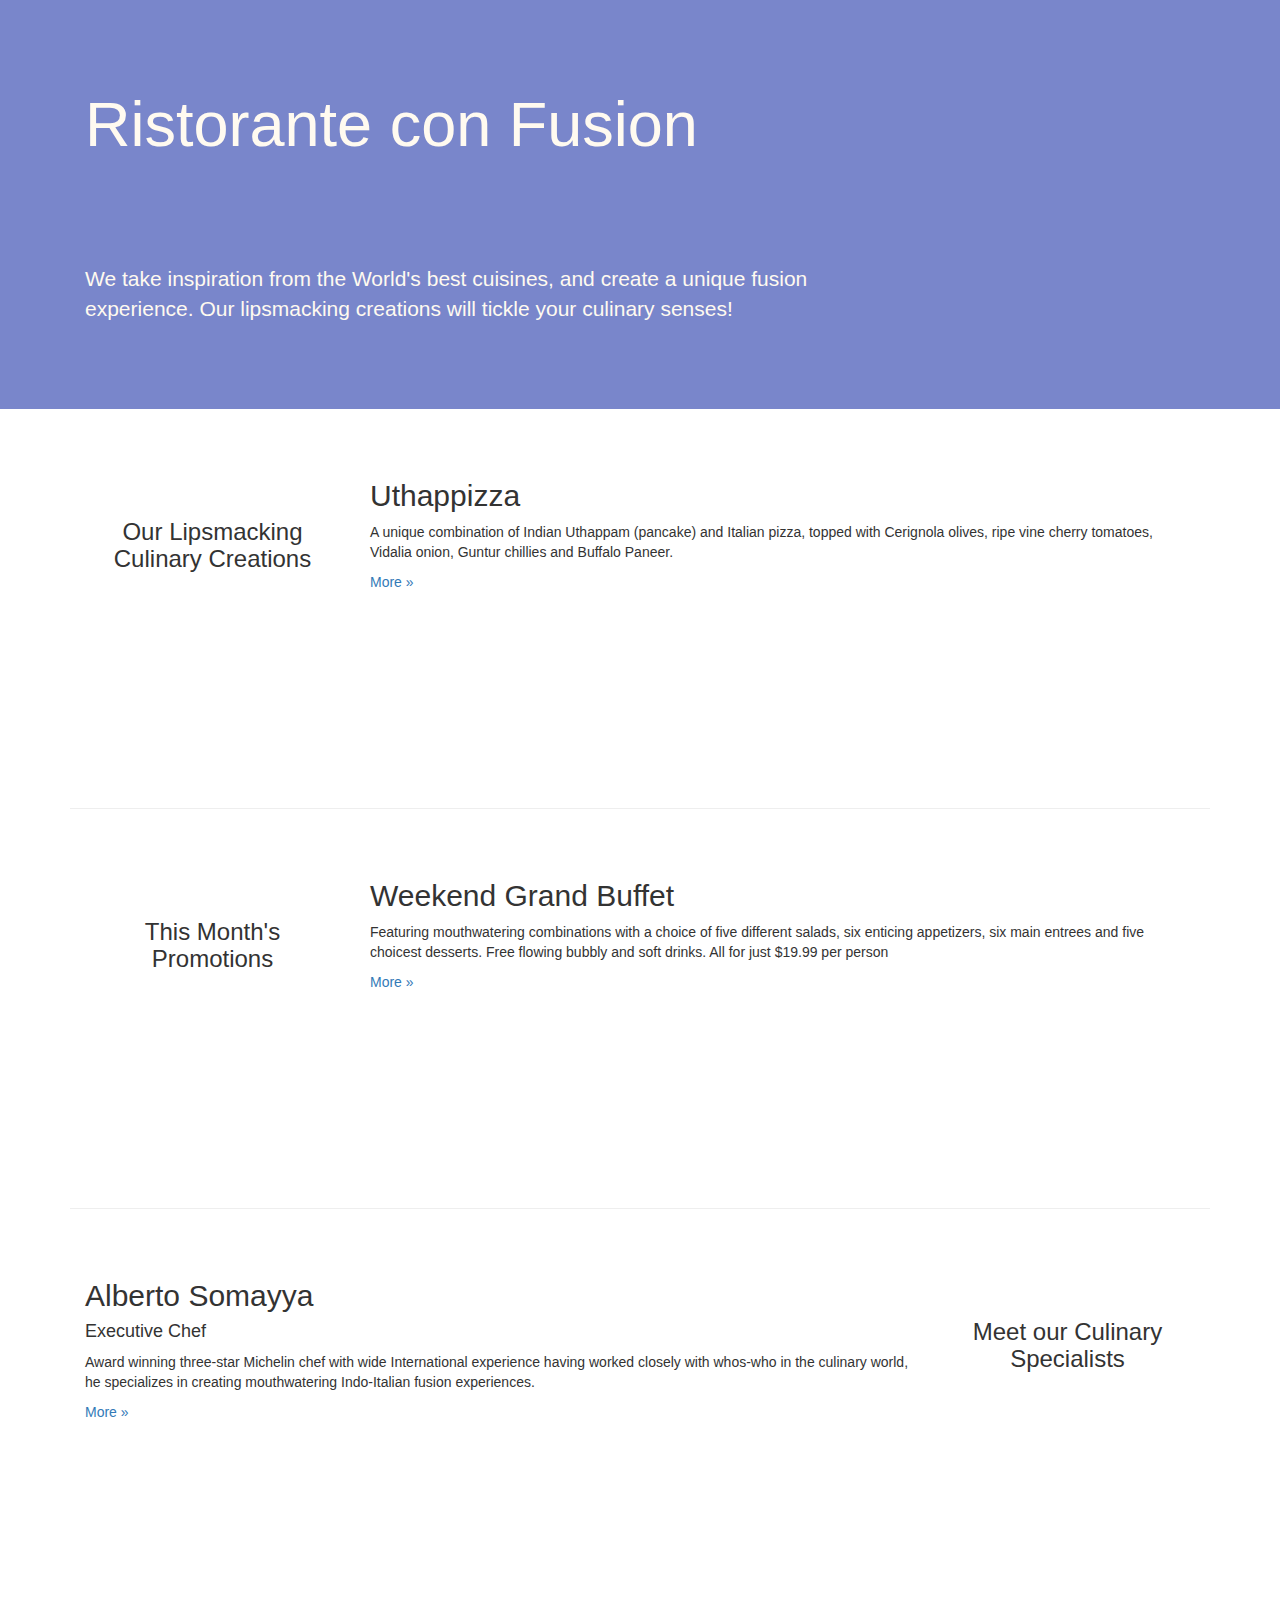
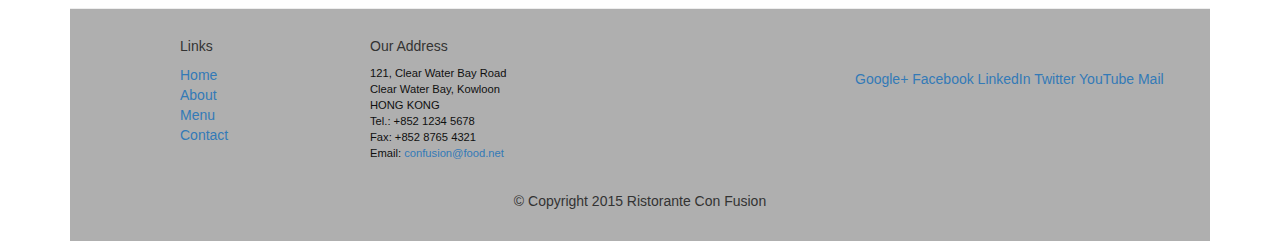
==== webui-framework/index.html @ f5485ac1 "Initialize" ====
<!DOCTYPE html>
<html lang="en">

<head>
  <meta charset="utf-8">
  <meta http-equiv="X-UA-Compatible" content="IE=edge">
  <meta name="viewport" content="width=device-width, initial-scale=1">

  <link href="css/bootstrap.min.css" rel="stylesheet">
  <link href="css/bootstrap-theme.min.css" rel="stylesheet">
  <link href="css/mystyle.css" rel="stylesheet">

  <title>Ristorante Con Fusion</title>
</head>

<body>

<header class="jumbotron">

  <!-- Main component for a primary marketing message or call to action -->

  <div class="container">
    <div class="row row-header">
      <div class="col-xs-12 col-sm-8">
        <h1>Ristorante con Fusion</h1>
        <p style="padding:40px;"></p>
        <p>We take inspiration from the World's best cuisines, and create a unique fusion experience. Our lipsmacking creations will tickle your culinary senses!</p>
      </div>
      <div class="col-xs-12 col-sm-4">
      </div>
    </div>
  </div>
</header>

<div class="container">
  <div class="row row-content">
    <div class="col-xs-12 col-sm-3">
      <p style="padding:20px;"></p>
      <h3 align=center>Our Lipsmacking Culinary Creations</h3>
    </div>
    <div class="col-xs-12 col-sm-9">
      <h2>Uthappizza</h2>
      <p>A unique combination of Indian Uthappam (pancake) and Italian pizza, topped with Cerignola olives, ripe vine cherry tomatoes, Vidalia onion, Guntur chillies and Buffalo Paneer.</p>
      <p><a  href="#">More &raquo;</a></p>
    </div>
  </div>


  <div class="row row-content">
    <div class="col-xs-12 col-sm-3">
      <p style="padding:20px;"></p>
      <h3 align=center>This Month's Promotions</h3>
    </div>
    <div class="col-xs-12 col-sm-9">
      <h2>Weekend Grand Buffet</h2>
      <p>Featuring mouthwatering combinations with a choice of five different salads, six enticing appetizers, six main entrees and five choicest desserts. Free flowing bubbly and soft drinks. All for just $19.99 per person </p>
      <p><a href="#">More &raquo;</a></p>
    </div>
  </div>

  <div class="row row-content">
    <div class="col-xs-12 col-sm-3 col-sm-push-9">
      <p style="padding:20px;"></p>
      <h3 align=center>Meet our Culinary Specialists</h3>
    </div>
    <div class="col-xs-12 col-sm-9 col-sm-pull-3">
      <h2>Alberto Somayya</h2>
      <h4>Executive Chef</h4>
      <p>Award winning three-star Michelin chef with wide International experience having worked closely with whos-who in the culinary world, he specializes in creating mouthwatering Indo-Italian fusion experiences. </p>
      <p><a href="#">More &raquo;</a></p>
    </div>
  </div>
</div>

<footer>
  <div class="container">
    <div class="row row-footer">
      <div class="col-xs-5 col-xs-offset-1 col-sm-2 col-sm-offset-1">
        <h5>Links</h5>
        <ul class="list-unstyled">
          <li><a href="#">Home</a></li>
          <li><a href="#">About</a></li>
          <li><a href="#">Menu</a></li>
          <li><a href="#">Contact</a></li>
        </ul>
      </div>
      <div class="col-xs-6 col-sm-5">
        <h5>Our Address</h5>
        <address>
          121, Clear Water Bay Road<br>
          Clear Water Bay, Kowloon<br>
          HONG KONG<br>
          Tel.: +852 1234 5678<br>
          Fax: +852 8765 4321<br>
          Email: <a href="mailto:confusion@food.net">confusion@food.net</a>
        </address>
      </div>
      <div class="col-xs-12 col-sm-4">
        <div style="padding: 40px 10px;">
          <a href="http://google.com/+">Google+</a>
          <a href="http://www.facebook.com/profile.php?id=">Facebook</a>
          <a href="http://www.linkedin.com/in/">LinkedIn</a>
          <a href="http://twitter.com/">Twitter</a>
          <a href="http://youtube.com/">YouTube</a>
          <a href="mailto:">Mail</a>
        </div>
      </div>
      <div class="col-xs-12">
        <p style="padding:10px;"></p>
        <p align=center>© Copyright 2015 Ristorante Con Fusion</p>
      </div>
    </div>
  </div>
</footer>

<script src="https://ajax.googleapis.com/ajax/libs/jquery/1.11.3/jquery.min.js"></script>
<script src="js/bootstrap.min.js"></script>

</body>

</html>
---- webui-framework/css/mystyle.css ----
.row-header {
    margin: 0px auto;
    padding: 0px auto;
}
.row-content {
    margin: 0px auto;
    padding: 50px 0px 50px 0px;
    border-bottom: 1px ridge;
    min-height: 400px;
}
.row-footer {
    background-color: #AfAfAf;
    margin: 0px auto;
    padding: 20px 0px 20px 0px;
}
.jumbotron {
    padding: 70px 30px 70px 30px;
    margin: 0px auto;
    background: #7986CB;
    color: floralwhite;
}
address {
    font-size: 80%;
    margin: 0px;
    color: #0f0f0f;
}
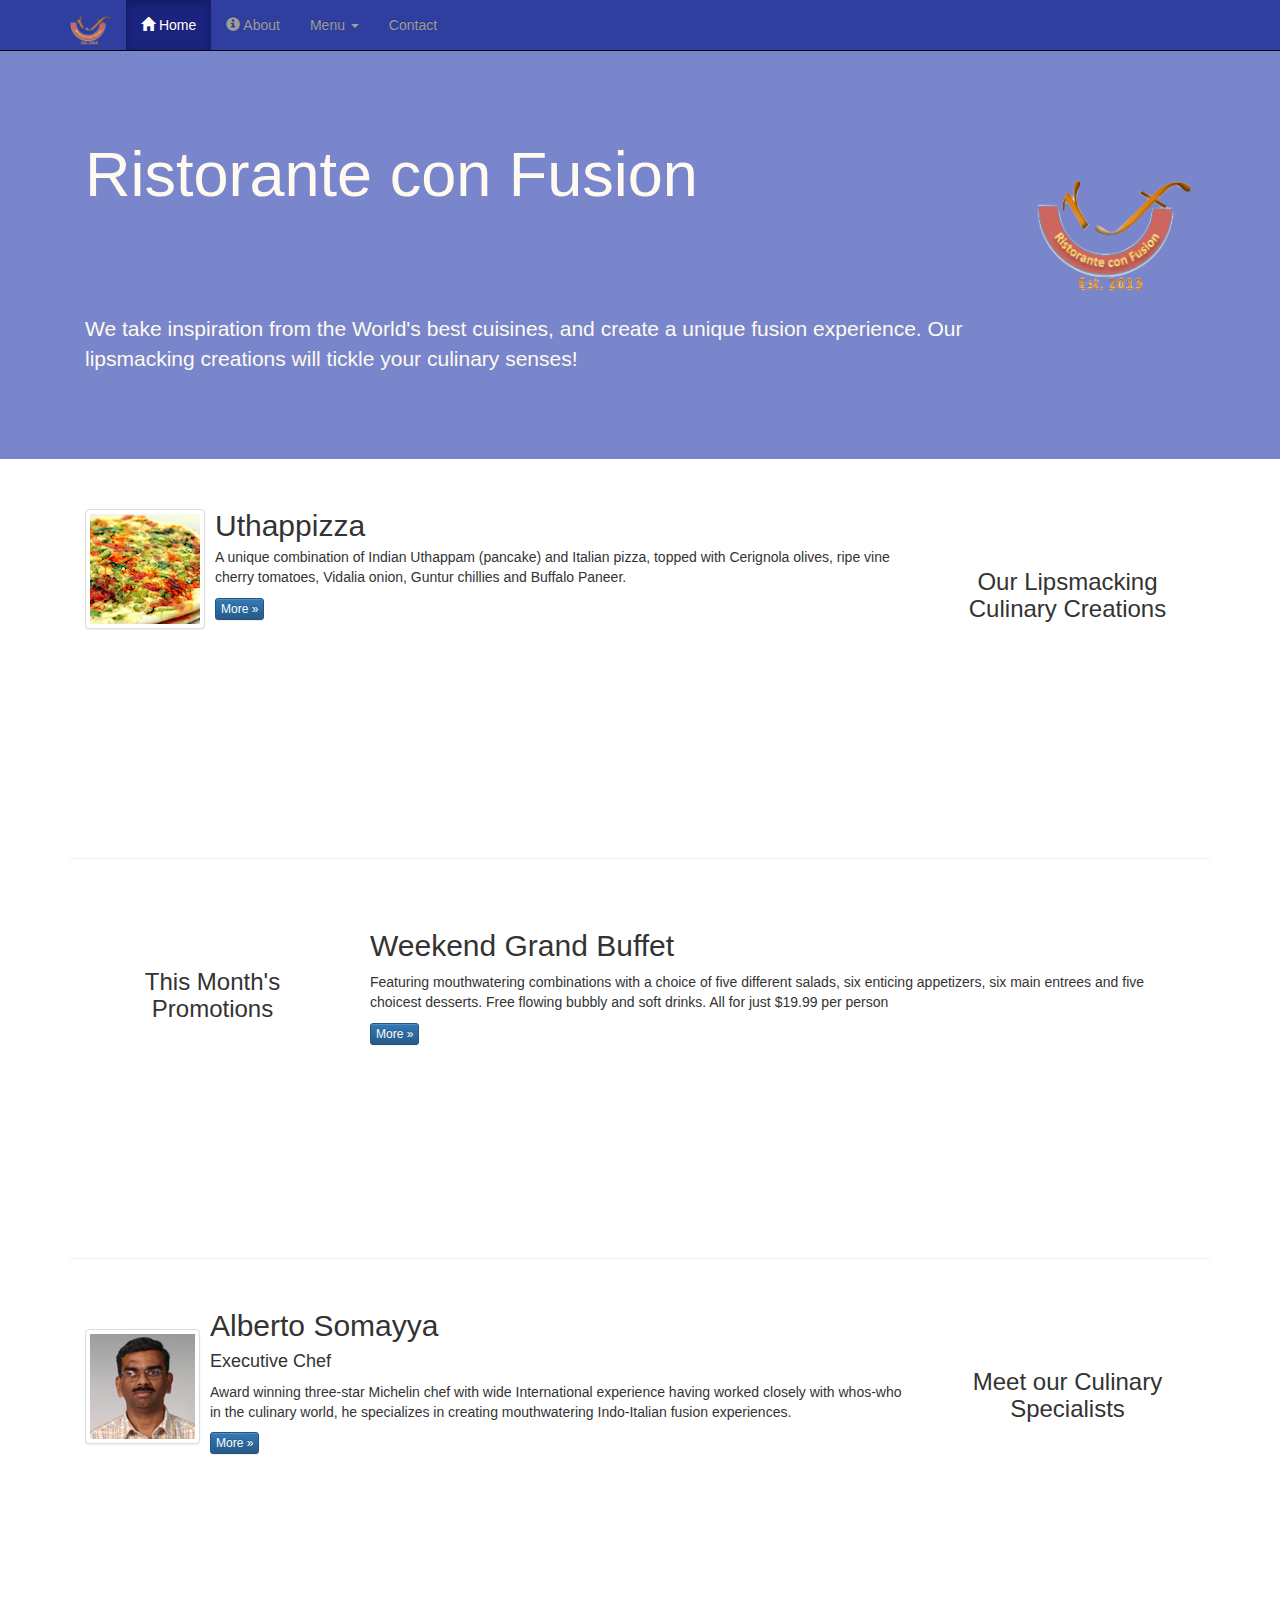
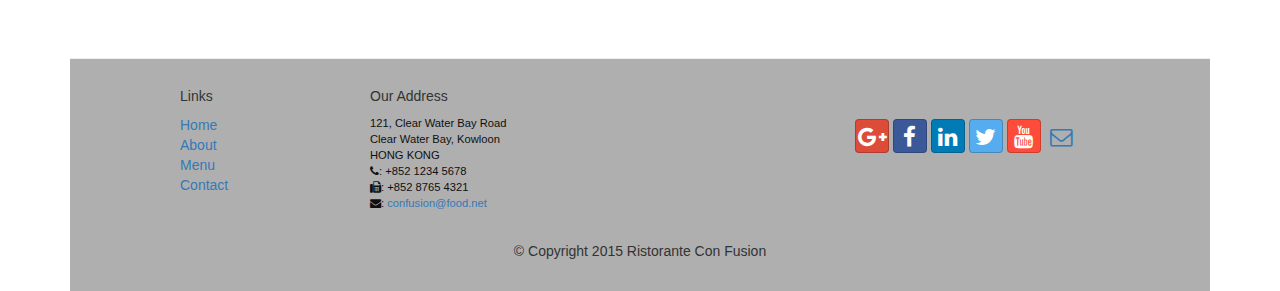
==== commit 6721c13d: "day-1" ====
--- a/webui-framework/index.html
+++ b/webui-framework/index.html
@@ -8,12 +8,58 @@
 
   <link href="css/bootstrap.min.css" rel="stylesheet">
   <link href="css/bootstrap-theme.min.css" rel="stylesheet">
-  <link href="css/mystyle.css" rel="stylesheet">
+  <link href="css/font-awesome.min.css" rel="stylesheet">
+  <link href="css/bootstrap-social.css" rel="stylesheet">
+
+  <link href="css/mystyles.css" rel="stylesheet">
 
   <title>Ristorante Con Fusion</title>
 </head>
 
 <body>
+
+<nav class="navbar navbar-inverse navbar-fixed-top" role="navigation">
+  <div class="container">
+    <div class="navbar-header">
+      <button type="button" class="navbar-toggle collapsed" data-toggle="collapse" data-target="#navbar"
+              aria-expanded="false" aria-controls="navbar">
+        <span class="sr-only">Toggle navigation</span>
+        <span class="icon-bar"></span>
+        <span class="icon-bar"></span>
+        <span class="icon-bar"></span>
+      </button>
+      <a class="navbar-brand" href="#"><img src="img/logo.png" height="30" width="41"></a>
+    </div>
+
+    <div id="navbar" class="navbar-collapse collapse">
+      <ul class="nav navbar-nav">
+        <li class="active">
+          <a href="index.html"><span class="glyphicon glyphicon-home" aria-hidden="true"></span> Home</a>
+        </li>
+        <li>
+          <a href="aboutus.html"><span class="glyphicon glyphicon-info-sign" aria-hidden="true"></span> About</a>
+        </li>
+        <li class="dropdown">
+          <a href="#" class="dropdown-toggle" data-toggle="dropdown" role="button"
+             aria-haspopup="true" aria-expanded="false">Menu <span class="caret"></span></a>
+
+          <ul class="dropdown-menu">
+            <li><a href="#">Appetizers</a> </li>
+            <li><a href="#">Main Courses</a> </li>
+            <li><a href="#">Desserts</a> </li>
+            <li><a href="#">Drinks</a> </li>
+            <li role="separator" class="divider"></li>
+            <li class="dropdown-header">Specials</li>
+            <li><a href="#">Lunch Buffet</a> </li>
+            <li><a href="#">Weekend Brunch</a> </li>
+          </ul>
+        </li>
+        <li><a href="contactus.html">Contact</a></li>
+      </ul>
+    </div>
+
+  </div>
+</nav>
 
 <header class="jumbotron">
 
@@ -21,12 +67,14 @@
 
   <div class="container">
     <div class="row row-header">
-      <div class="col-xs-12 col-sm-8">
+      <div class="col-xs-12 col-sm-10">
         <h1>Ristorante con Fusion</h1>
         <p style="padding:40px;"></p>
         <p>We take inspiration from the World's best cuisines, and create a unique fusion experience. Our lipsmacking creations will tickle your culinary senses!</p>
       </div>
-      <div class="col-xs-12 col-sm-4">
+      <div class="col-xs-12 col-sm-2">
+        <p style="padding: 20px;"></p>
+        <img src="img/logo.png" class="img-responsive">
       </div>
     </div>
   </div>
@@ -34,14 +82,23 @@
 
 <div class="container">
   <div class="row row-content">
-    <div class="col-xs-12 col-sm-3">
+    <div class="col-xs-12 col-sm-3 col-sm-push-9">
       <p style="padding:20px;"></p>
       <h3 align=center>Our Lipsmacking Culinary Creations</h3>
     </div>
-    <div class="col-xs-12 col-sm-9">
-      <h2>Uthappizza</h2>
-      <p>A unique combination of Indian Uthappam (pancake) and Italian pizza, topped with Cerignola olives, ripe vine cherry tomatoes, Vidalia onion, Guntur chillies and Buffalo Paneer.</p>
-      <p><a  href="#">More &raquo;</a></p>
+    <div class="col-xs-12 col-sm-9 col-sm-pull-3">
+      <div class="media">
+        <div class="media-left media-middle">
+          <a href="#">
+            <img class="media-object img-thumbnail" src="img/uthappizza.png" alt="Uthappizza">
+          </a>
+        </div>
+        <div class="media-body">
+          <h2 class="media-heading">Uthappizza</h2>
+          <p>A unique combination of Indian Uthappam (pancake) and Italian pizza, topped with Cerignola olives, ripe vine cherry tomatoes, Vidalia onion, Guntur chillies and Buffalo Paneer.</p>
+          <p><a class="btn btn-primary btn-xs" href="#">More &raquo;</a></p>
+        </div>
+      </div>
     </div>
   </div>
 
@@ -54,7 +111,7 @@
     <div class="col-xs-12 col-sm-9">
       <h2>Weekend Grand Buffet</h2>
       <p>Featuring mouthwatering combinations with a choice of five different salads, six enticing appetizers, six main entrees and five choicest desserts. Free flowing bubbly and soft drinks. All for just $19.99 per person </p>
-      <p><a href="#">More &raquo;</a></p>
+      <p><a class="btn btn-primary btn-xs" href="#">More &raquo;</a></p>
     </div>
   </div>
 
@@ -64,10 +121,17 @@
       <h3 align=center>Meet our Culinary Specialists</h3>
     </div>
     <div class="col-xs-12 col-sm-9 col-sm-pull-3">
-      <h2>Alberto Somayya</h2>
-      <h4>Executive Chef</h4>
-      <p>Award winning three-star Michelin chef with wide International experience having worked closely with whos-who in the culinary world, he specializes in creating mouthwatering Indo-Italian fusion experiences. </p>
-      <p><a href="#">More &raquo;</a></p>
+      <div class="media">
+        <div class="media-left media-middle">
+          <a href="#"><img class="media-object img-thumbnail" src="img/alberto.png"></a>
+        </div>
+        <div class="media-body">
+          <h2 class="media-heading">Alberto Somayya</h2>
+          <h4>Executive Chef</h4>
+          <p>Award winning three-star Michelin chef with wide International experience having worked closely with whos-who in the culinary world, he specializes in creating mouthwatering Indo-Italian fusion experiences. </p>
+          <p><a class="btn btn-primary btn-xs" href="#">More &raquo;</a></p>
+        </div>
+      </div>
     </div>
   </div>
 </div>
@@ -90,19 +154,19 @@
           121, Clear Water Bay Road<br>
           Clear Water Bay, Kowloon<br>
           HONG KONG<br>
-          Tel.: +852 1234 5678<br>
-          Fax: +852 8765 4321<br>
-          Email: <a href="mailto:confusion@food.net">confusion@food.net</a>
+          <i class="fa fa-phone"></i>: +852 1234 5678<br>
+          <i class="fa fa-fax"></i>: +852 8765 4321<br>
+          <i class="fa fa-envelope"></i>: <a href="mailto:confusion@food.net">confusion@food.net</a>
         </address>
       </div>
       <div class="col-xs-12 col-sm-4">
         <div style="padding: 40px 10px;">
-          <a href="http://google.com/+">Google+</a>
-          <a href="http://www.facebook.com/profile.php?id=">Facebook</a>
-          <a href="http://www.linkedin.com/in/">LinkedIn</a>
-          <a href="http://twitter.com/">Twitter</a>
-          <a href="http://youtube.com/">YouTube</a>
-          <a href="mailto:">Mail</a>
+          <a class="btn btn-social-icon btn-google-plus" href="http://google.com/+"><i class="fa fa-google-plus"></i></a>
+          <a class="btn btn-social-icon btn-facebook" href="http://www.facebook.com/profile.php?id="><i class="fa fa-facebook"></i></a>
+          <a class="btn btn-social-icon btn-linkedin" href="http://www.linkedin.com/in/"><i class="fa fa-linkedin"></i></a>
+          <a class="btn btn-social-icon btn-twitter" href="http://twitter.com/"><i class="fa fa-twitter"></i></a>
+          <a class="btn btn-social-icon btn-youtube" href="http://youtube.com/"><i class="fa fa-youtube"></i></a>
+          <a class="btn btn-social-icon" href="mailto:"><i class="fa fa-envelope-o"></i></a>
         </div>
       </div>
       <div class="col-xs-12">
--- a/webui-framework/css/mystyles.css
+++ b/webui-framework/css/mystyles.css
@@ -0,0 +1,60 @@
+.row-header {
+    margin: 0px auto;
+    padding: 0px auto;
+}
+.row-content {
+    margin: 0px auto;
+    padding: 50px 0px 50px 0px;
+    border-bottom: 1px ridge;
+    min-height: 400px;
+}
+.row-footer {
+    background-color: #AfAfAf;
+    margin: 0px auto;
+    padding: 20px 0px 20px 0px;
+}
+.jumbotron {
+    padding: 70px 30px 70px 30px;
+    margin: 0px auto;
+    background: #7986CB;
+    color: floralwhite;
+}
+address {
+    font-size: 80%;
+    margin: 0px;
+    color: #0f0f0f;
+}
+body {
+    align: center;
+    padding: 50px 0px 0px 0px;
+    z-index: 0;
+}
+.navbar-inverse {
+    background: #303F9F;
+}
+
+.navbar-inverse .navbar-nav > .active > a,
+.navbar-inverse .navbar-nav > .active > a:hover,
+.navbar-inverse .navbar-nav > .active > a:focus {
+    color: #fff;
+    background: #1A237E;
+}
+
+.navbar-inverse .navbar-nav > .open > a,
+.navbar-inverse .navbar-nav > .open > a:hover,
+.navbar-inverse .navbar-nav > .open > a:focus {
+    color: #fff;
+    background: #1A237E;
+}
+
+.navbar-inverse .navbar-nav .open .dropdown-menu > li > a,
+.navbar-inverse .navbar-nav .open .dropdown-menu {
+    background-color: #303F9F;;
+    color:#eeeeee;
+}
+
+.navbar-inverse .navbar-nav .open .dropdown-menu> li> a:hover {
+    color:#000000;
+}
+
+
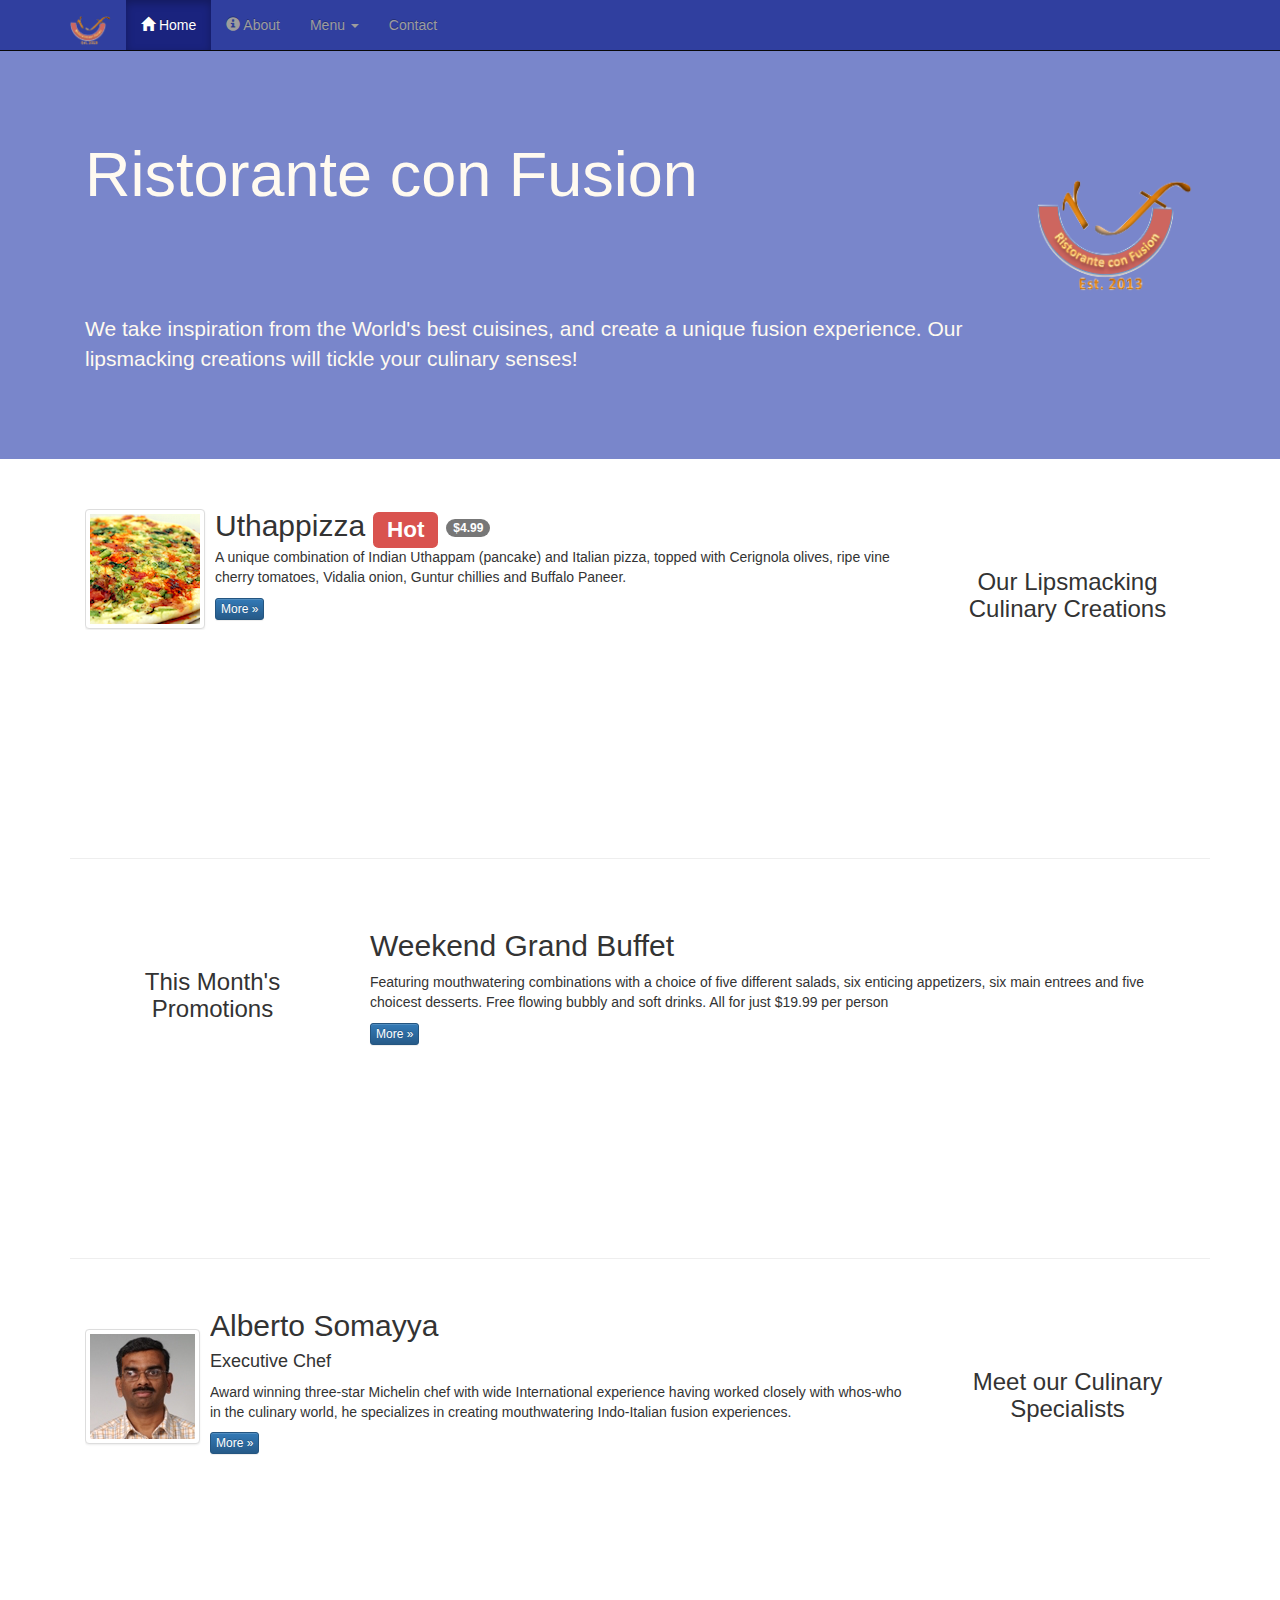
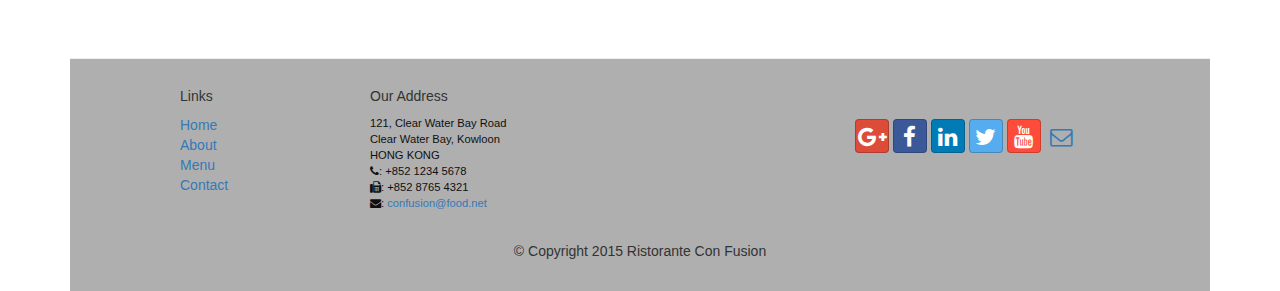
==== commit f1ffb587: "day-1" ====
--- a/webui-framework/index.html
+++ b/webui-framework/index.html
@@ -94,7 +94,10 @@
           </a>
         </div>
         <div class="media-body">
-          <h2 class="media-heading">Uthappizza</h2>
+          <h2 class="media-heading">Uthappizza
+            <span class="label label-danger">Hot</span>
+            <span class="badge">$4.99</span>
+          </h2>
           <p>A unique combination of Indian Uthappam (pancake) and Italian pizza, topped with Cerignola olives, ripe vine cherry tomatoes, Vidalia onion, Guntur chillies and Buffalo Paneer.</p>
           <p><a class="btn btn-primary btn-xs" href="#">More &raquo;</a></p>
         </div>
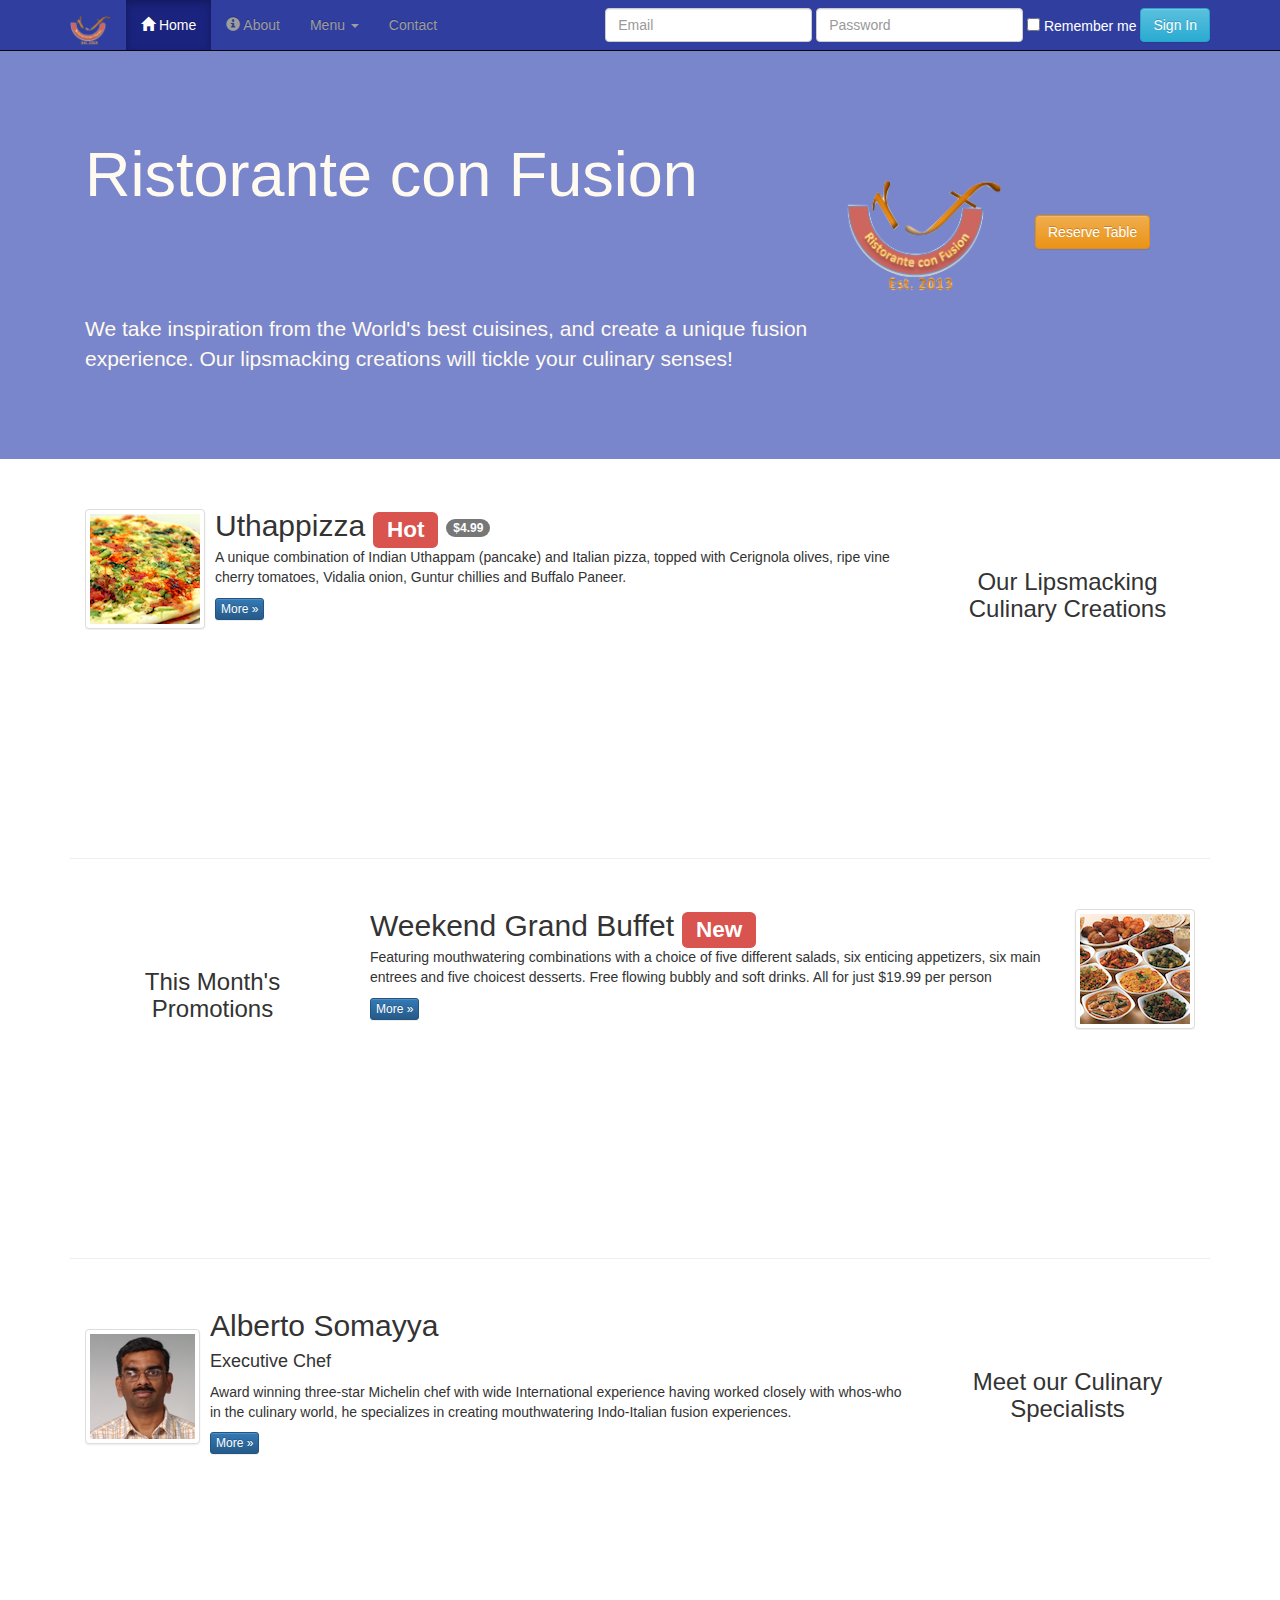
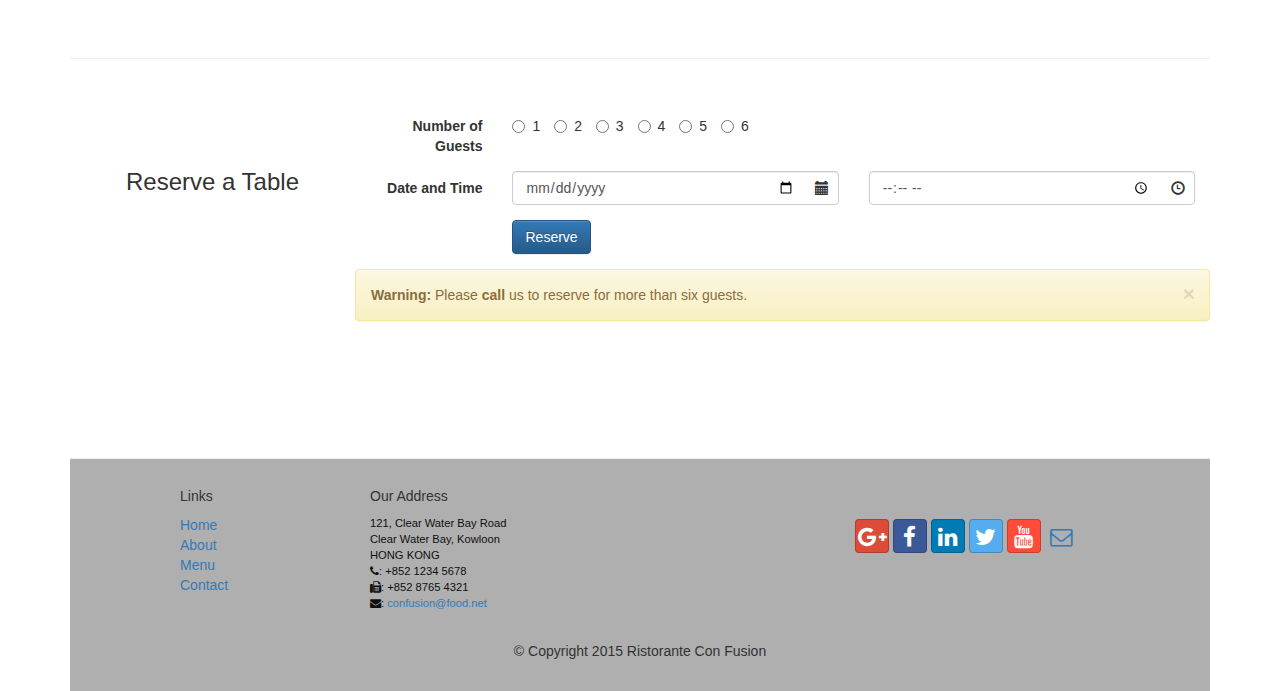
==== commit 9109cf8c: "Web-Frameworks: Assignment 2" ====
--- a/webui-framework/index.html
+++ b/webui-framework/index.html
@@ -56,7 +56,27 @@
         </li>
         <li><a href="contactus.html">Contact</a></li>
       </ul>
-    </div>
+      <form class="navbar-form navbar-right">
+        <div class="form-group">
+          <input type="text" class="form-control" placeholder="Email">
+        </div>
+        <div class="form-group">
+          <input type="text" class="form-control" placeholder="Password">
+        </div>
+        <div class="form-group">
+          <div class="checkbox">
+            <label for="rememberme" class="checkbox-inline">
+              <input type="checkbox" name="rememberme" id="rememberme">
+              Remember me
+            </label>
+          </div>
+        </div>
+        <div class="form-group">
+          <button type="submit" class="btn btn-info">Sign In</button>
+        </div>
+      </form>
+    </div>
+
 
   </div>
 </nav>
@@ -67,7 +87,7 @@
 
   <div class="container">
     <div class="row row-header">
-      <div class="col-xs-12 col-sm-10">
+      <div class="col-xs-12 col-sm-8">
         <h1>Ristorante con Fusion</h1>
         <p style="padding:40px;"></p>
         <p>We take inspiration from the World's best cuisines, and create a unique fusion experience. Our lipsmacking creations will tickle your culinary senses!</p>
@@ -75,6 +95,10 @@
       <div class="col-xs-12 col-sm-2">
         <p style="padding: 20px;"></p>
         <img src="img/logo.png" class="img-responsive">
+      </div>
+      <div class="col-xs-12 col-sm-2">
+        <p style="padding: 40px;"></p>
+        <a class="btn btn-warning" href="#">Reserve Table</a>
       </div>
     </div>
   </div>
@@ -112,9 +136,19 @@
       <h3 align=center>This Month's Promotions</h3>
     </div>
     <div class="col-xs-12 col-sm-9">
-      <h2>Weekend Grand Buffet</h2>
-      <p>Featuring mouthwatering combinations with a choice of five different salads, six enticing appetizers, six main entrees and five choicest desserts. Free flowing bubbly and soft drinks. All for just $19.99 per person </p>
-      <p><a class="btn btn-primary btn-xs" href="#">More &raquo;</a></p>
+      <div class="media">
+        <div class="media-body">
+          <h2 class="media-heading">Weekend Grand Buffet <span class="label label-danger">New</span></h2>
+          <p>Featuring mouthwatering combinations with a choice of five different salads, six enticing appetizers, six main entrees and five choicest desserts. Free flowing bubbly and soft drinks. All for just $19.99 per person </p>
+          <p><a class="btn btn-primary btn-xs" href="#">More &raquo;</a></p>
+        </div>
+        <div class="media-right media-middle">
+          <a href="#">
+            <img src="img/buffet.png" class="media-object img-thumbnail" alt="Buffet">
+          </a>
+        </div>
+      </div>
+
     </div>
   </div>
 
@@ -135,6 +169,62 @@
           <p><a class="btn btn-primary btn-xs" href="#">More &raquo;</a></p>
         </div>
       </div>
+    </div>
+  </div>
+
+  <div class="row row-content">
+    <div class="col-xs-12 col-sm-3">
+      <p style="padding:20px;"></p>
+      <h3 align=center>Reserve a Table</h3>
+    </div>
+    <div class="col-xs-12 col-sm-9">
+      <form class="form-horizontal" role="form">
+        <div class="form-group">
+          <label for="guests" class="col-sm-2 control-label">Number of Guests</label>
+          <div class="col-sm-10">
+            <label class="radio-inline">
+              <input name="guests" type="radio" value="1"> 1
+            </label>
+            <label class="radio-inline">
+              <input name="guests" type="radio" value="1"> 2
+            </label>
+            <label class="radio-inline">
+              <input name="guests" type="radio" value="1"> 3
+            </label>
+            <label class="radio-inline">
+              <input name="guests" type="radio" value="1"> 4
+            </label>
+            <label class="radio-inline">
+              <input name="guests" type="radio" value="1"> 5
+            </label>
+            <label class="radio-inline">
+              <input name="guests" type="radio" value="1"> 6
+            </label>
+          </div>
+        </div>
+        <div class="form-group has-feedback">
+          <label class="col-sm-2 control-label">Date and Time</label>
+          <div class="col-sm-5">
+            <input type="date" class="form-control" placeholder="Date">
+            <span class="glyphicon glyphicon-calendar form-control-feedback" aria-hidden="true"></span>
+          </div>
+          <div class="col-sm-5">
+            <input type="time" class="form-control" placeholder="Time">
+            <span class="glyphicon glyphicon-time form-control-feedback" aria-hidden="true"></span>
+          </div>
+        </div>
+        <div class="form-group">
+          <div class="col-sm-10 col-sm-offset-2">
+            <button type="submit" class="btn btn-primary">Reserve</button>
+          </div>
+        </div>
+        <div class="form-group">
+          <div class="alert alert-warning alert-dismissable" role="alert">
+            <button type="button" class="close" data-dismiss="alert" aria-label="Close"><span aria-hidden="true">&times;</span></button>
+            <strong>Warning:</strong> Please <strong>call</strong> us to reserve for more than six guests.
+          </div>
+        </div>
+      </form>
     </div>
   </div>
 </div>
--- a/webui-framework/css/mystyles.css
+++ b/webui-framework/css/mystyles.css
@@ -49,7 +49,7 @@
 
 .navbar-inverse .navbar-nav .open .dropdown-menu > li > a,
 .navbar-inverse .navbar-nav .open .dropdown-menu {
-    background-color: #303F9F;;
+    background-color: #303F9F;
     color:#eeeeee;
 }
 
@@ -57,4 +57,15 @@
     color:#000000;
 }
 
+.navbar-inverse .navbar-toggle,
+.navbar-inverse .navbar-toggle:hover,
+.navbar-inverse .navbar-toggle:focus{
+    border: none;
+    background-color: #303F9F;
+}
 
+.navbar-inverse .navbar-form .checkbox-inline {
+    color: #fff;
+}
+
+
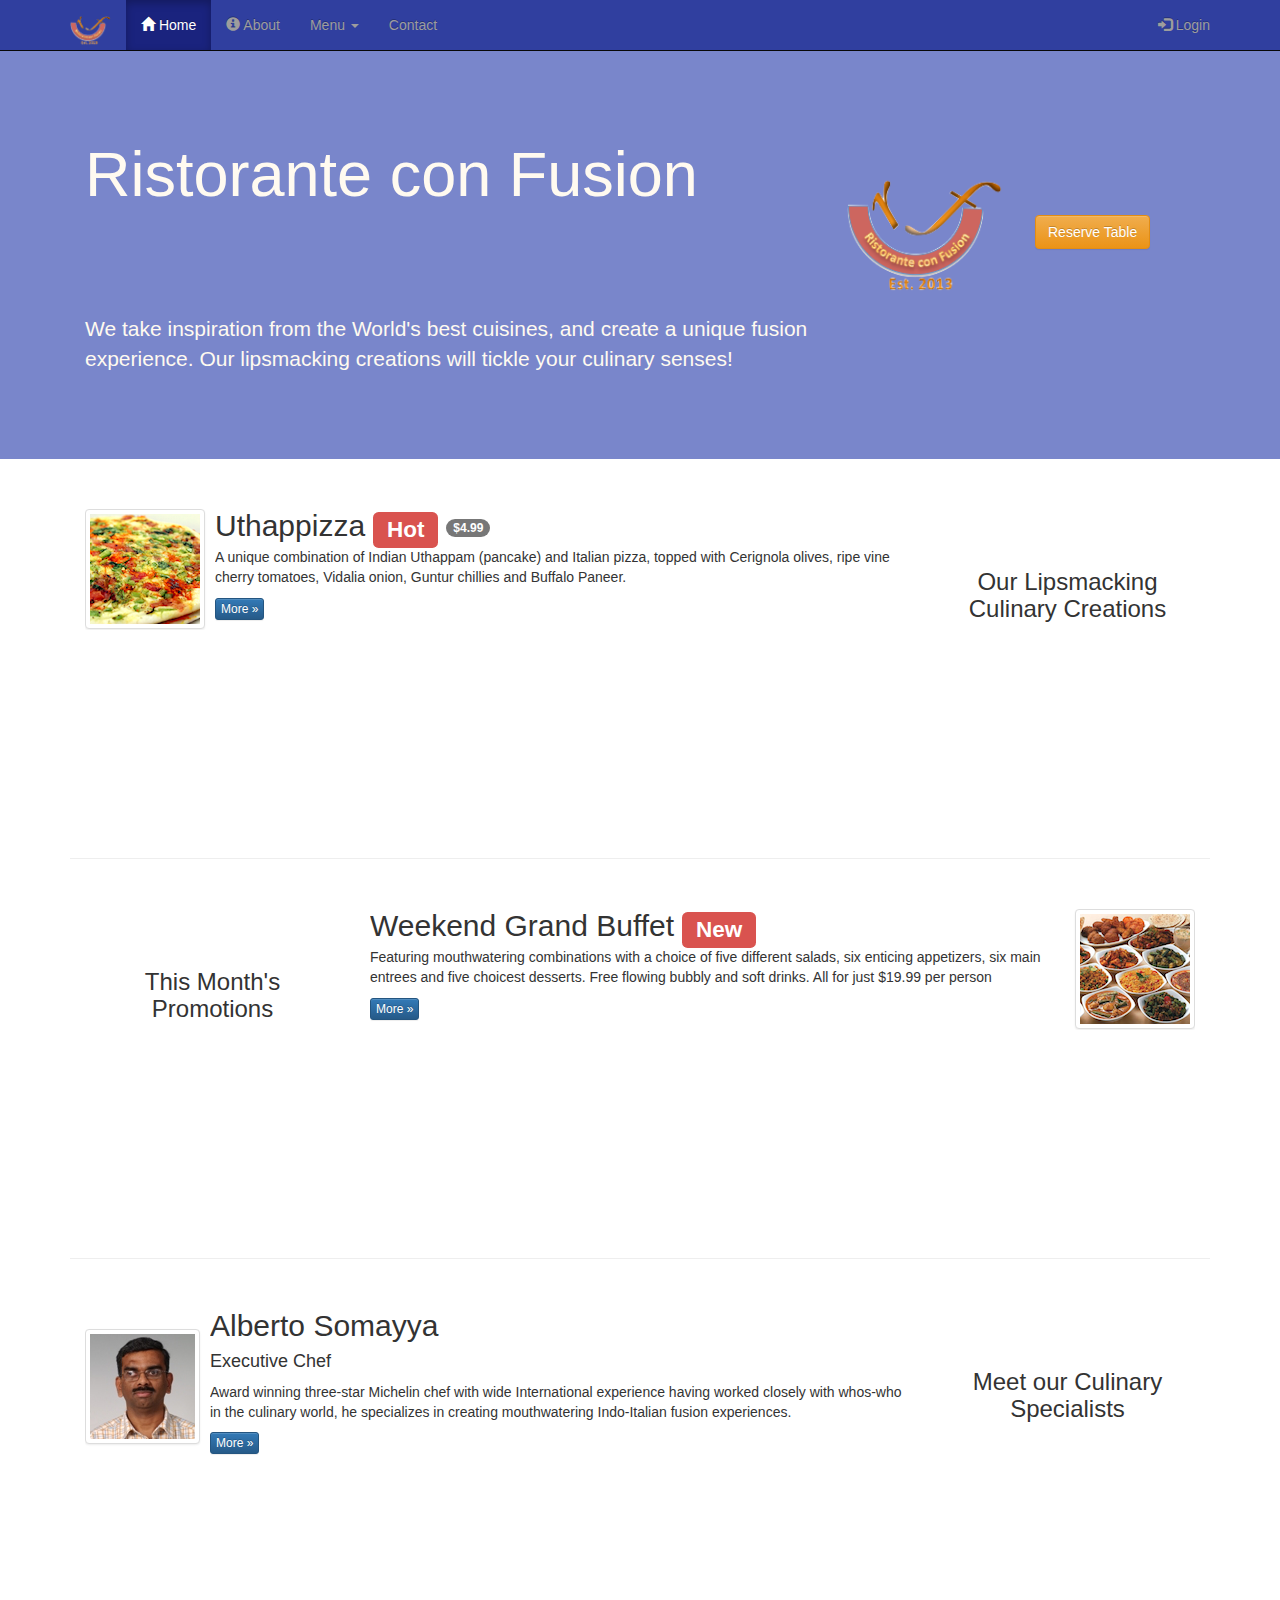
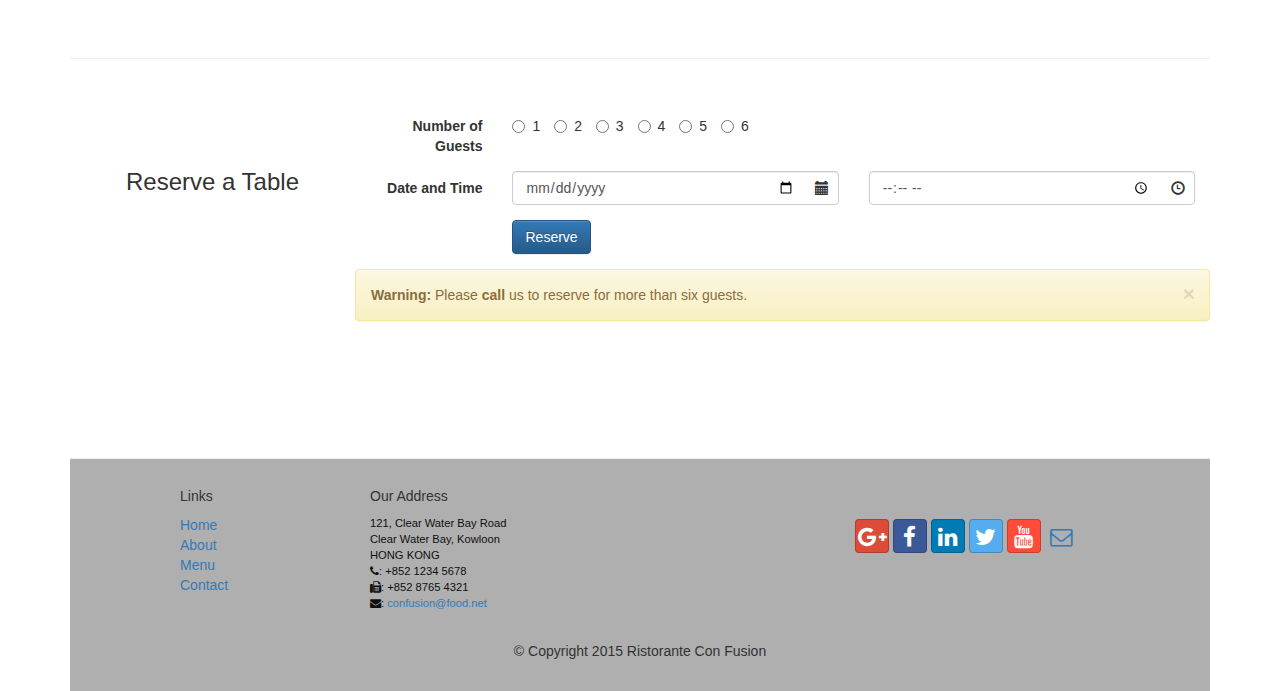
==== commit ac12ccc5: "webui-framework: modal" ====
--- a/webui-framework/index.html
+++ b/webui-framework/index.html
@@ -14,6 +14,7 @@
   <link href="css/mystyles.css" rel="stylesheet">
 
   <title>Ristorante Con Fusion</title>
+
 </head>
 
 <body>
@@ -56,25 +57,13 @@
         </li>
         <li><a href="contactus.html">Contact</a></li>
       </ul>
-      <form class="navbar-form navbar-right">
-        <div class="form-group">
-          <input type="text" class="form-control" placeholder="Email">
-        </div>
-        <div class="form-group">
-          <input type="text" class="form-control" placeholder="Password">
-        </div>
-        <div class="form-group">
-          <div class="checkbox">
-            <label for="rememberme" class="checkbox-inline">
-              <input type="checkbox" name="rememberme" id="rememberme">
-              Remember me
-            </label>
-          </div>
-        </div>
-        <div class="form-group">
-          <button type="submit" class="btn btn-info">Sign In</button>
-        </div>
-      </form>
+      <ul class="nav navbar-nav navbar-right">
+        <li>
+          <a data-toggle="modal" data-target="#loginModal" href="#">
+            <span class="glyphicon glyphicon-log-in"></span> Login
+          </a>
+        </li>
+      </ul>
     </div>
 
 
@@ -98,7 +87,8 @@
       </div>
       <div class="col-xs-12 col-sm-2">
         <p style="padding: 40px;"></p>
-        <a class="btn btn-warning" href="#">Reserve Table</a>
+        <a class="btn btn-warning" type="button" data-toggle="tooltip" title="Or call us at +1234567" data-placement="bottom"
+           href="#reserveTable">Reserve Table</a>
       </div>
     </div>
   </div>
@@ -172,7 +162,7 @@
     </div>
   </div>
 
-  <div class="row row-content">
+  <div id="reserveTable" class="row row-content">
     <div class="col-xs-12 col-sm-3">
       <p style="padding:20px;"></p>
       <h3 align=center>Reserve a Table</h3>
@@ -270,9 +260,44 @@
   </div>
 </footer>
 
+<div class="modal fade" id="loginModal" role="dialog">
+  <div class="modal-dialog">
+    <div class="modal-content">
+      <div class="modal-header">
+        <button type="button" class="close" data-dismiss="modal">&times;</button>
+        <h4 class="modal-title">Login </h4>
+      </div>
+      <div class="modal-body">
+        <form class="form-inline">
+          <div class="form-group">
+            <input type="text" class="form-control" placeholder="Email">
+          </div>
+          <div class="form-group">
+            <input type="text" class="form-control" placeholder="Password">
+          </div>
+          <div class="checkbox">
+            <label for="rememberme" class="checkbox-inline">
+              <input type="checkbox" name="rememberme" id="rememberme">
+              Remember me
+            </label>
+          </div>
+          <button type="submit" class="btn btn-info btn-sm">Sign In</button>
+          <button typpe="button" class="btn btn-default btn-sm" data-dismiss="modal">Cancel</button>
+        </form>
+      </div>
+    </div>
+  </div>
+</div>
+
 <script src="https://ajax.googleapis.com/ajax/libs/jquery/1.11.3/jquery.min.js"></script>
 <script src="js/bootstrap.min.js"></script>
 
+<script>
+  $(document).ready(function() {
+    $('[data-toggle="tooltip"]').tooltip();
+  });
+</script>
+
 </body>
 
 </html>--- a/webui-framework/css/mystyles.css
+++ b/webui-framework/css/mystyles.css
@@ -68,4 +68,12 @@
     color: #fff;
 }
 
-
+.tab-content {
+    border-left: 1px solid #ddd;
+    border-right: 1px solid #ddd;
+    border-bottom: 1px solid #ddd;
+    padding: 10px;
+}
+.affix {
+    top: 100px;
+}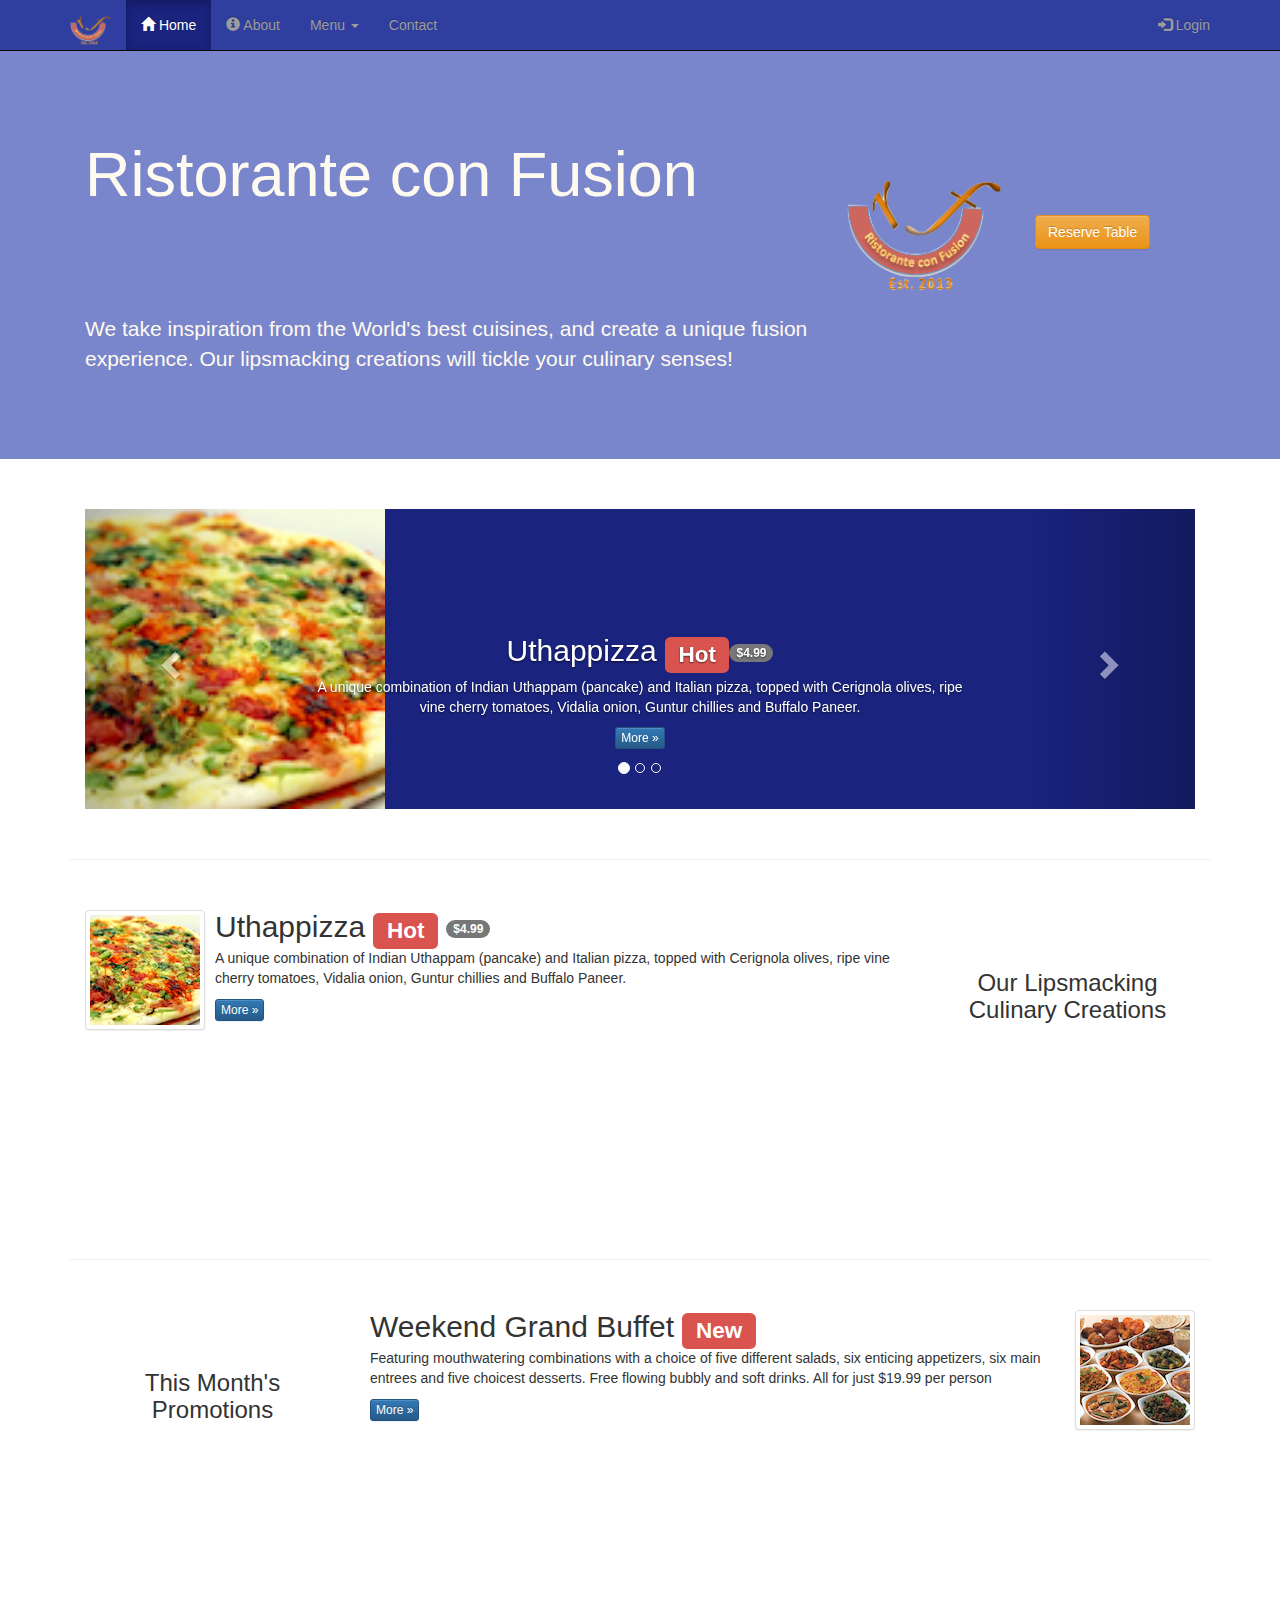
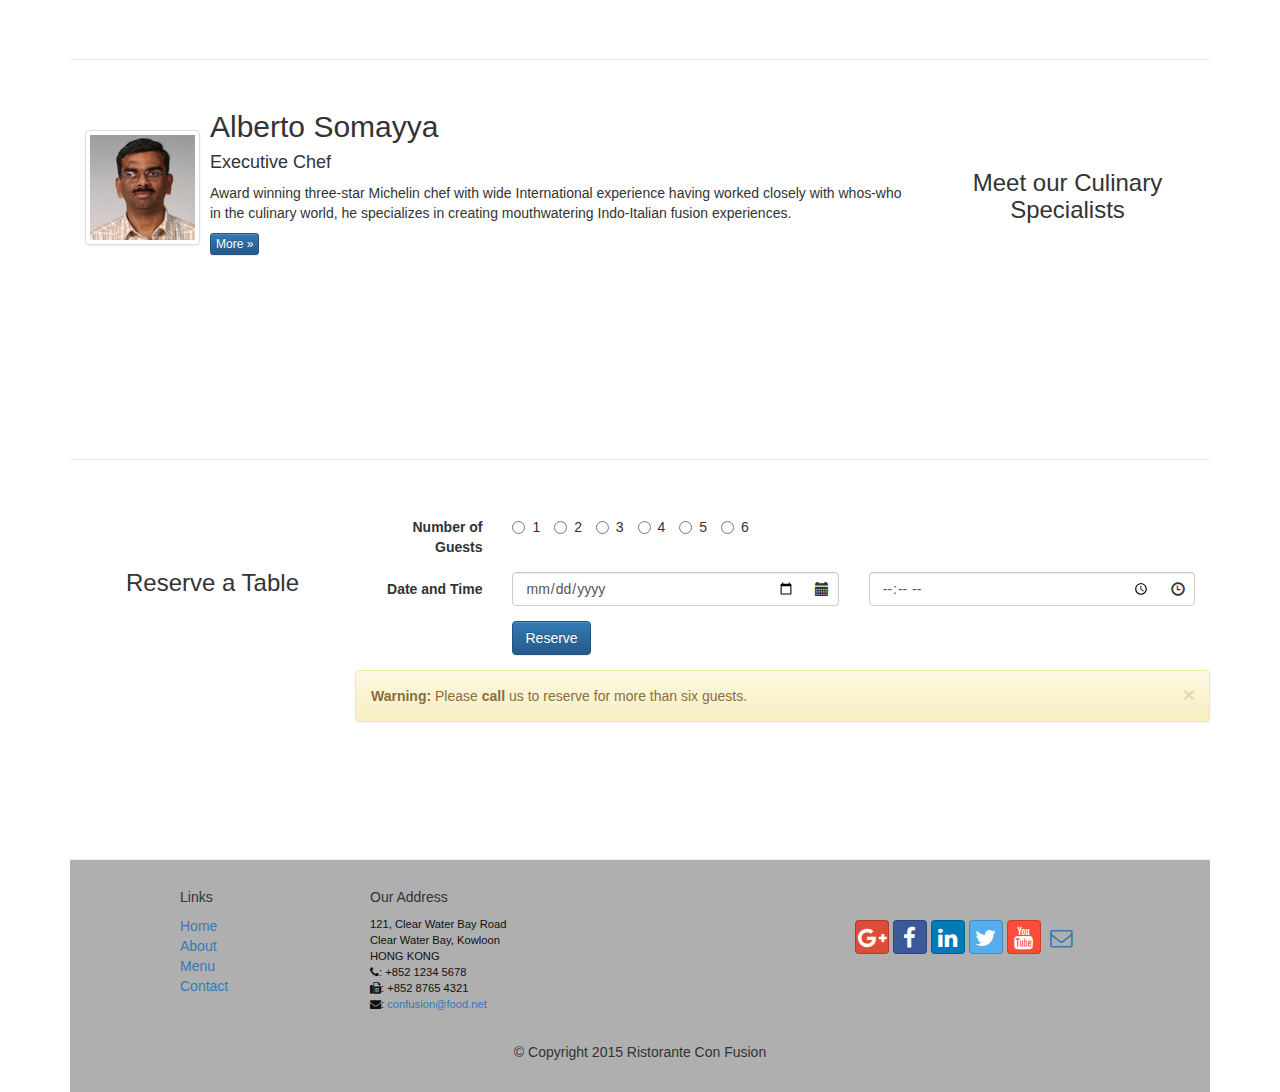
==== commit 2f542243: "Webui framework: carousel" ====
--- a/webui-framework/index.html
+++ b/webui-framework/index.html
@@ -95,6 +95,62 @@
 </header>
 
 <div class="container">
+
+  <div class="row row-content">
+    <div class="col-xs-12">
+      <div id="mycarousel" class="carousel slide" data-ride="carousel">
+
+        <ol class="carousel-indicators">
+          <li data-target="#mycarousel" data-slide-to="0" class="active"></li>
+          <li data-target="#mycarousel" data-slide-to="1"></li>
+          <li data-target="#mycarousel" data-slide-to="2"></li>
+        </ol>
+
+        <div class="carousel-inner" role="listbox">
+          <div class="item active">
+            <img class="img-responsive" src="img/uthappizza.png" alt="Uthappizza">
+            <div class="carousel-caption">
+              <h2>Uthappizza <span class="label label-danger">Hot</span><span class="badge">$4.99</span></h2>
+              <p>A unique combination of Indian Uthappam (pancake) and Italian pizza, topped with Cerignola olives, ripe vine cherry tomatoes, Vidalia onion, Guntur chillies and Buffalo Paneer.</p>
+              <p><a class="btn btn-primary btn-xs" href="#">More &raquo;</a></p>
+            </div>
+          </div>
+
+          <div class="item">
+            <img src="img/buffet.png" class="img-responsive" alt="Buffet">
+            <div class="carousel-caption">
+              <h2>Weekend Grand Buffet <span class="label label-danger">New</span></h2>
+              <p>Featuring mouthwatering combinations with a choice of five different salads, six enticing appetizers, six main entrees and five choicest desserts. Free flowing bubbly and soft drinks. All for just $19.99 per person </p>
+              <p><a class="btn btn-primary btn-xs" href="#">More &raquo;</a></p>
+            </div>
+          </div>
+
+          <div class="item">
+            <img class="img-responsive" src="img/alberto.png">
+            <div class="carousel-caption">
+              <h2 class="media-heading">Alberto Somayya</h2>
+              <p>Award winning three-star Michelin chef with wide International experience having worked closely with whos-who in the culinary world, he specializes in creating mouthwatering Indo-Italian fusion experiences. </p>
+              <p><a class="btn btn-primary btn-xs" href="#">More &raquo;</a></p>
+            </div>
+          </div>
+
+        </div>
+
+        <!-- Controls -->
+        <a class="left carousel-control" href="#mycarousel" role="button" data-slide="prev">
+          <span class="glyphicon glyphicon-chevron-left" aria-hidden="true"></span>
+          <span class="sr-only">Previous</span>
+        </a>
+        <a class="right carousel-control" href="#mycarousel" role="button" data-slide="next">
+          <span class="glyphicon glyphicon-chevron-right" aria-hidden="true"></span>
+          <span class="sr-only">Next</span>
+        </a>
+        
+      </div>
+
+    </div>
+  </div>
+
   <div class="row row-content">
     <div class="col-xs-12 col-sm-3 col-sm-push-9">
       <p style="padding:20px;"></p>
--- a/webui-framework/css/mystyles.css
+++ b/webui-framework/css/mystyles.css
@@ -76,4 +76,16 @@
 }
 .affix {
     top: 100px;
+}
+.carousel {
+    background:#1A237E;
+}
+.carousel .item {
+    height: 300px;
+}
+.item img {
+    position: absolute;
+    top: 0;
+    left: 0;
+    min-height: 300px;
 }